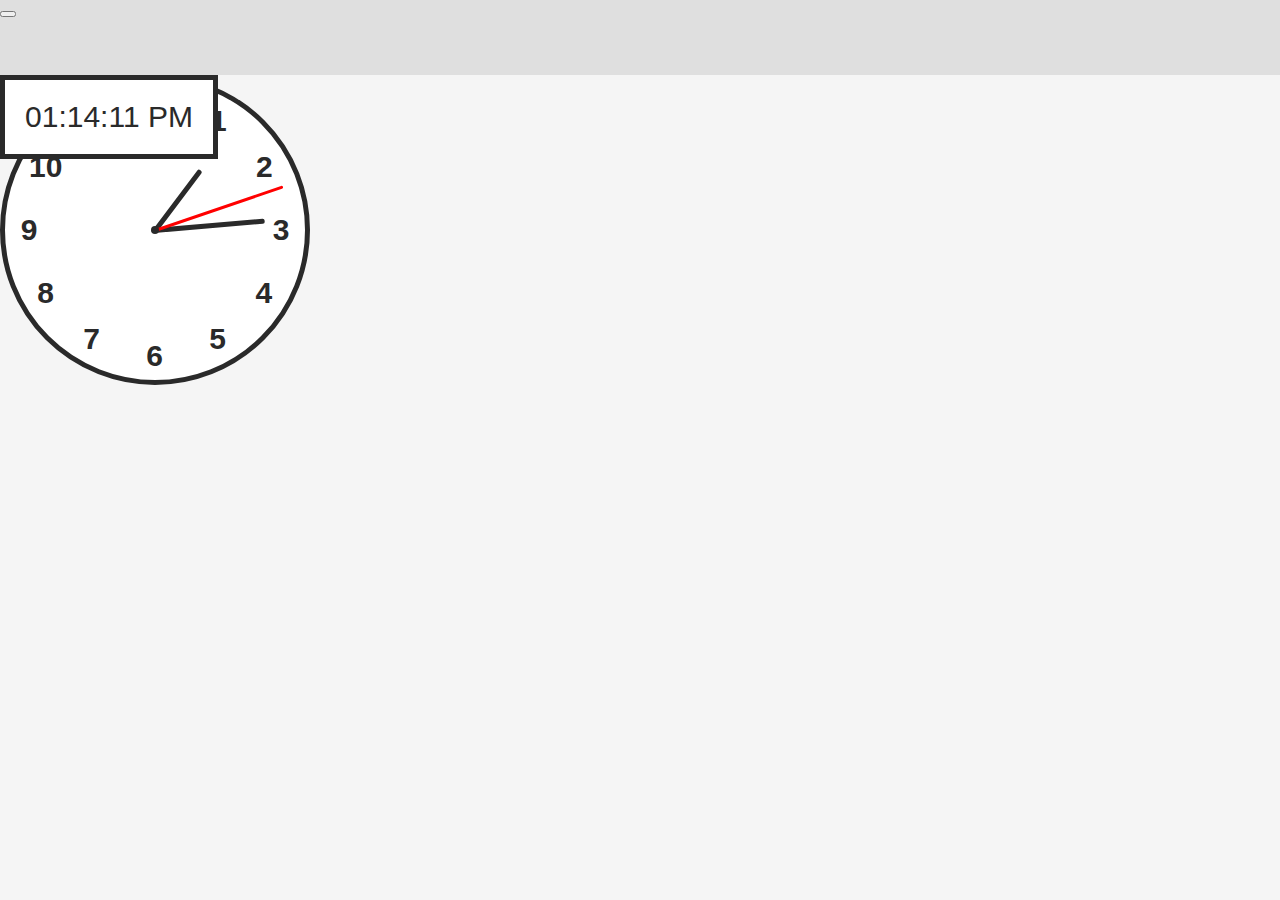
==== Clockwork/index.html @ 0ad3ef79 "Add files via upload" ====
<!DOCTYPE html>
<html lang="en">
  <head>
    <meta charset="UTF-8" />
    <meta http-equiv="X-UA-Compatible" content="IE=edge" />
    <meta name="viewport" content="width=device-width, initial-scale=1.0" />
    <link rel="stylesheet" href="style.css" />
    <title>Clockboard</title>
    <link rel="icon" type="image/x-icon" src="https://static.vecteezy.com/system/resources/previews/019/899/711/original/simple-clock-icon-design-png.png">
  </head>
  <body>
    <nav class="nav">
      <button class="add"></button>
    </nav>
    <div class="container">
      <div class="digital-clock">
        <ul>
          <li id="d-hr">00</li>                               
          <li>:</li>
          <li id="d-min">00</li>
          <li>:</li>
          <li id="d-sec">00</li>
          &nbsp;<li id="pm-am">PM</li>
        </ul>
      </div>
      <div class="clock">
        <div style="--clr: rgb(42, 42, 42); --h: 75px; --w: 5px" id="hour" class="hand">
          <i></i>
        </div>
        <div style="--clr: rgb(42, 42, 42); --h: 110px; --w: 5px" id="min" class="hand">
          <i></i>
        </div>
        <div style="--clr: red; --h: 135px; --w: 3px" id="sec" class="hand">
          <i></i>
        </div>
        <span style="--i: 1"><b>1</b></span>
        <span style="--i: 2"><b>2</b></span>
        <span style="--i: 3"><b>3</b></span>
        <span style="--i: 4"><b>4</b></span>
        <span style="--i: 5"><b>5</b></span>
        <span style="--i: 6"><b>6</b></span>
        <span style="--i: 7"><b>7</b></span>
        <span style="--i: 8"><b>8</b></span>
        <span style="--i: 9"><b>9</b></span>
        <span style="--i: 10"><b>10</b></span>
        <span style="--i: 11"><b>11</b></span>
        <span style="--i: 12"><b>12</b></span>
      </div>
    </div>
    <script src="script.js"></script>
  </body>
</html>
---- Clockwork/style.css ----
body {
    min-height: 100vh;
    margin: 0;
}
nav {
    z-index: 10;
    background: rgb(223, 223, 223);
    height: 75px;
    width: 100%;
    /* background-color: white; */
}

.container {   
    display: flex;
    position: absolute;
    margin: 0;
    padding: 0;
    box-sizing: border-box;
    font-family: sans-serif;
    color:rgb(42, 42, 42);
}
.digital-clock {
    position: absolute;
    background-color: white;
    border: solid 5px;
    z-index: 4;

}
.digital-clock ul {
    margin: 10px;
    padding: 10px;
    display: flex;
    justify-content: center;
    justify-items: center;
    list-style: none;
    font-size: 30px;
    /* background-color: white; */
}
.clock {
    width: 300px;
    height: 300px;
    border-radius: 50%;
    background-color:white;
    border: 5px solid;
    border-color:rgb(42, 42, 42);
    display: flex;
    justify-content: center;
    align-items: center;
}

.clock span {
    z-index: 0;
    position: absolute;
    transform: rotate(calc(30deg * var(--i)));
    inset: 12px;
    text-align: center;
}

.clock span b {
    transform: rotate(calc(-30deg * var(--i)));
    display: inline-block;
    font-size: 30px;
}
.clock::before {
    content: '';
    position: absolute;
    width: 8px;
    height: 8px;
    border-radius: 50%;
    background-color:rgb(42, 42, 42);
    z-index: 2;
}
.hand{
    z-index: 1;
    position: absolute;
    display: flex;
    justify-content: center;
    align-items: flex-end;
}
.hand i {
    position: absolute;
    background-color: var(--clr);
    border-radius: 2px;
    width: var(--w);
    height: var(--h);
}
body {
    background-color:whitesmoke;
}
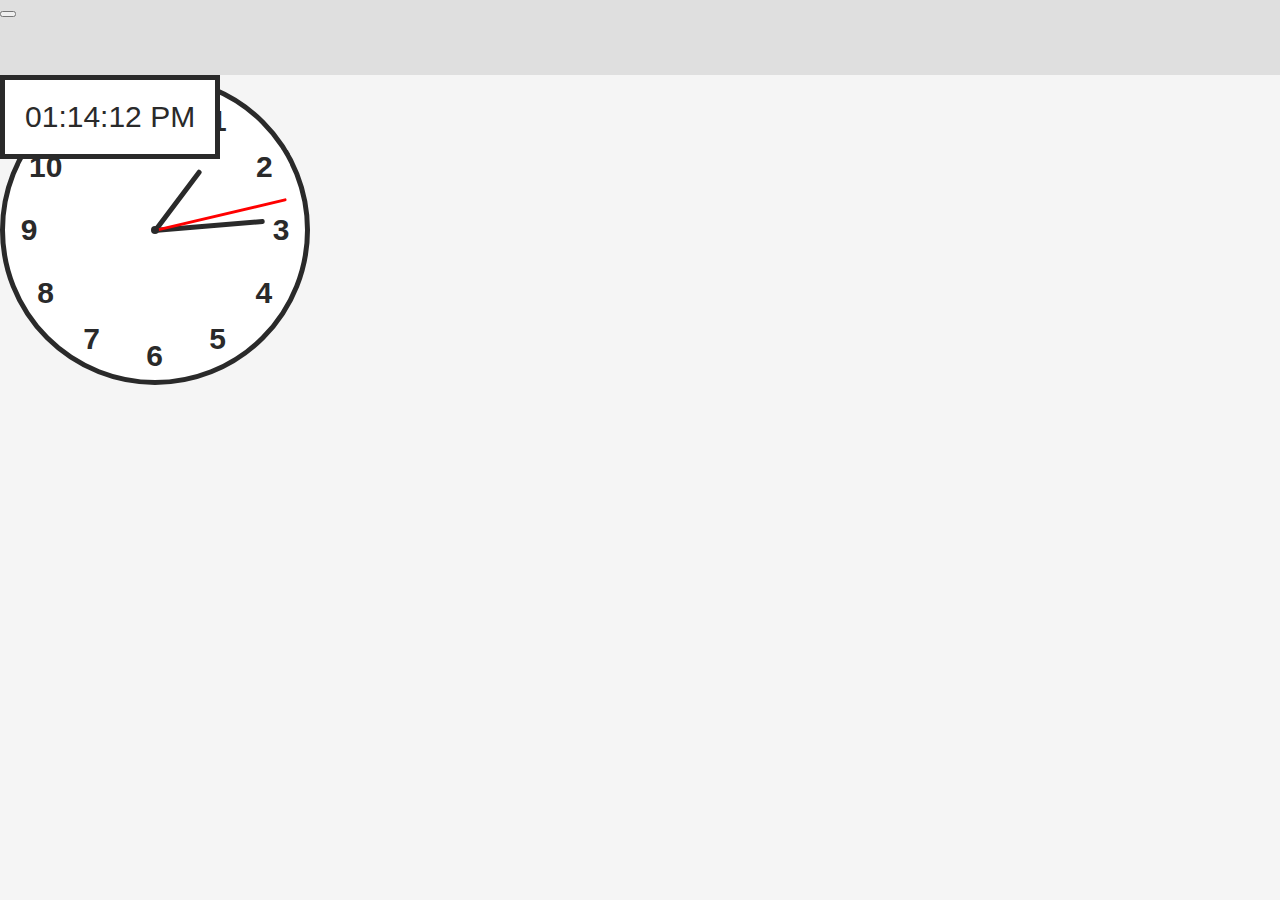
==== commit 513132a2: "test" ====
--- a/Clockwork/index.html
+++ b/Clockwork/index.html
@@ -1,6 +1,7 @@
 <!DOCTYPE html>
 <html lang="en">
   <head>
+    <!-- First test -->
     <meta charset="UTF-8" />
     <meta http-equiv="X-UA-Compatible" content="IE=edge" />
     <meta name="viewport" content="width=device-width, initial-scale=1.0" />
